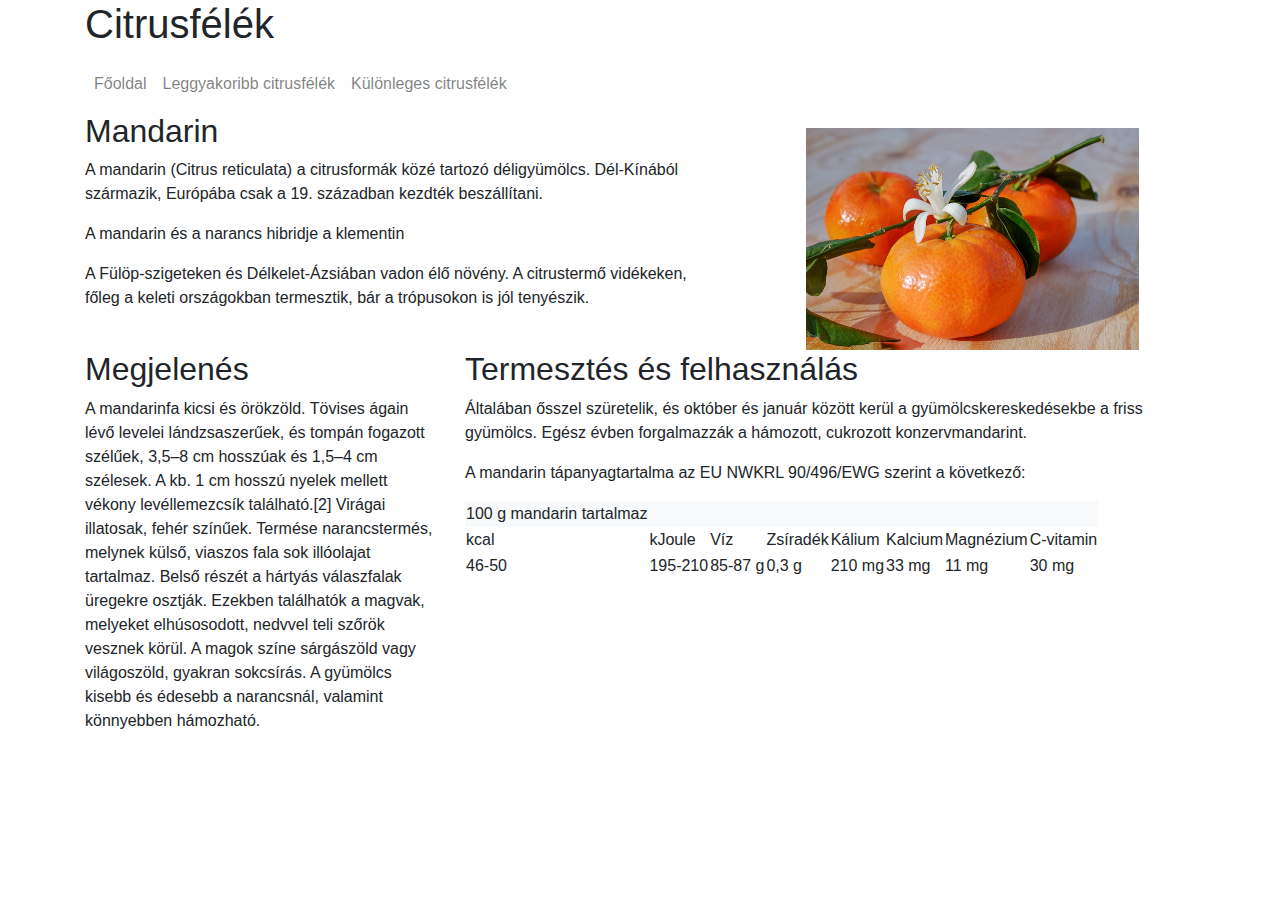
==== mandarin.html @ 83dd35d2 "Add files via upload" ====
<!DOCTYPE html>
<html>

<head>    
    <meta name="viewport" content="width=device-width, initial-scale=1, shrink-to-fit=no">    
    <link rel="stylesheet" href="bootstrap/css/bootstrap.min.css">    
</head>

<body>
    <header class="container">
        <div class="row">
            <div class="col-12">
                <h1 class="d-none d-sm-block">Citrusfélék</h1>
            </div>
        </div>
    </header>
    <nav class="container navbar navbar-expand-lg navbar-light ">
        <button class="navbar-toggler ml-auto" type="button" data-toggle="collapse" data-target="#navbarNavAltMarkup"
            aria-controls="navbarNavAltMarkup" aria-expanded="false" aria-label="Toggle navigation">
            <span class="navbar-toggler-icon"></span>
        </button>
        <div class="collapse navbar-collapse" id="navbarNavAltMarkup">
            <div class="navbar-nav">
                <a class="nav-link" href="index.html">Főoldal</a>
                <a class="nav-link" href="index.html#leggyakoribb">Leggyakoribb citrusfélék</a>
                <a class="nav-link" href="index.html#kulonleges">Különleges citrusfélék</a>                
            </div>
        </div>
    </nav>
    <main class="container ">
        <article class="row">
            <div class="col-md-7">
                <h2>Mandarin</h2>
                <p>A mandarin (Citrus reticulata) a citrusformák közé tartozó déligyümölcs.
                    Dél-Kínából származik, Európába csak a 19. században kezdték beszállítani.</p>
                <p>A mandarin és a narancs hibridje a klementin</p>
                <p>A Fülöp-szigeteken és Délkelet-Ázsiában vadon élő növény. A citrustermő vidékeken, főleg a keleti
                    országokban termesztik, bár a trópusokon is jól tenyészik.</p>

            </div>
            <div class="col-md-5">
                <img src="img/mandarin2.jpg" class="w-75 mt-3 mx-auto d-block" alt="Mandarin">
            </div>
            <div class="col-12 col-xl-4">
                <h2>Megjelenés</h2>
                <p>A mandarinfa kicsi és örökzöld. Tövises ágain lévő levelei lándzsaszerűek, és tompán fogazott
                    szélűek, 3,5–8 cm hosszúak és 1,5–4 cm szélesek. A kb. 1 cm hosszú nyelek mellett vékony
                    levéllemezcsík található.[2] Virágai illatosak, fehér színűek. Termése narancstermés, melynek külső,
                    viaszos fala sok illóolajat tartalmaz. Belső részét a hártyás válaszfalak üregekre osztják. Ezekben
                    találhatók a magvak, melyeket elhúsosodott, nedvvel teli szőrök vesznek körül. A magok színe
                    sárgászöld vagy világoszöld, gyakran sokcsírás. A gyümölcs kisebb és édesebb a narancsnál, valamint
                    könnyebben hámozható. </p>
            </div>
            <div class="col-12 col-xl-8">
                <h2>Termesztés és felhasználás</h2>
                <p>
                    Általában ősszel szüretelik, és október és január között kerül a gyümölcskereskedésekbe a friss
                    gyümölcs. Egész évben forgalmazzák a hámozott, cukrozott konzervmandarint.</p>

                <p class="d-none d-md-block"> A mandarin tápanyagtartalma az EU NWKRL 90/496/EWG szerint a következő:
                </p>
                <table class="d-none d-md-table">
                    <thead>
                        <tr class="bg-light">
                            <td>100 g mandarin tartalmaz</td>
                            <td></td>
                            <td></td>
                            <td></td>
                            <td></td>
                            <td></td>
                            <td></td>
                            <td></td>
                        </tr>
                        <tr>
                            <td>kcal</td>
                            <td>kJoule</td>
                            <td>Víz</td>
                            <td>Zsíradék</td>
                            <td>Kálium</td>
                            <td>Kalcium</td>
                            <td>Magnézium</td>
                            <td>C-vitamin</td>
                        </tr>
                    </thead>
                    <tbody>
                        <tr>
                            <td>46-50</td>
                            <td>195-210</td>
                            <td>85-87 g</td>
                            <td>0,3 g</td>
                            <td>210 mg</td>
                            <td>33 mg</td>
                            <td>11 mg</td>
                            <td>30 mg</td>
                        </tr>
                    </tbody>
                </table>
            </div>
        </article>
    </main>
    <script src="bootstrap/js/jquery-3.5.1.min.js"></script>
    <script src="bootstrap/js/bootstrap.min.js"></script>
</body>

</html>
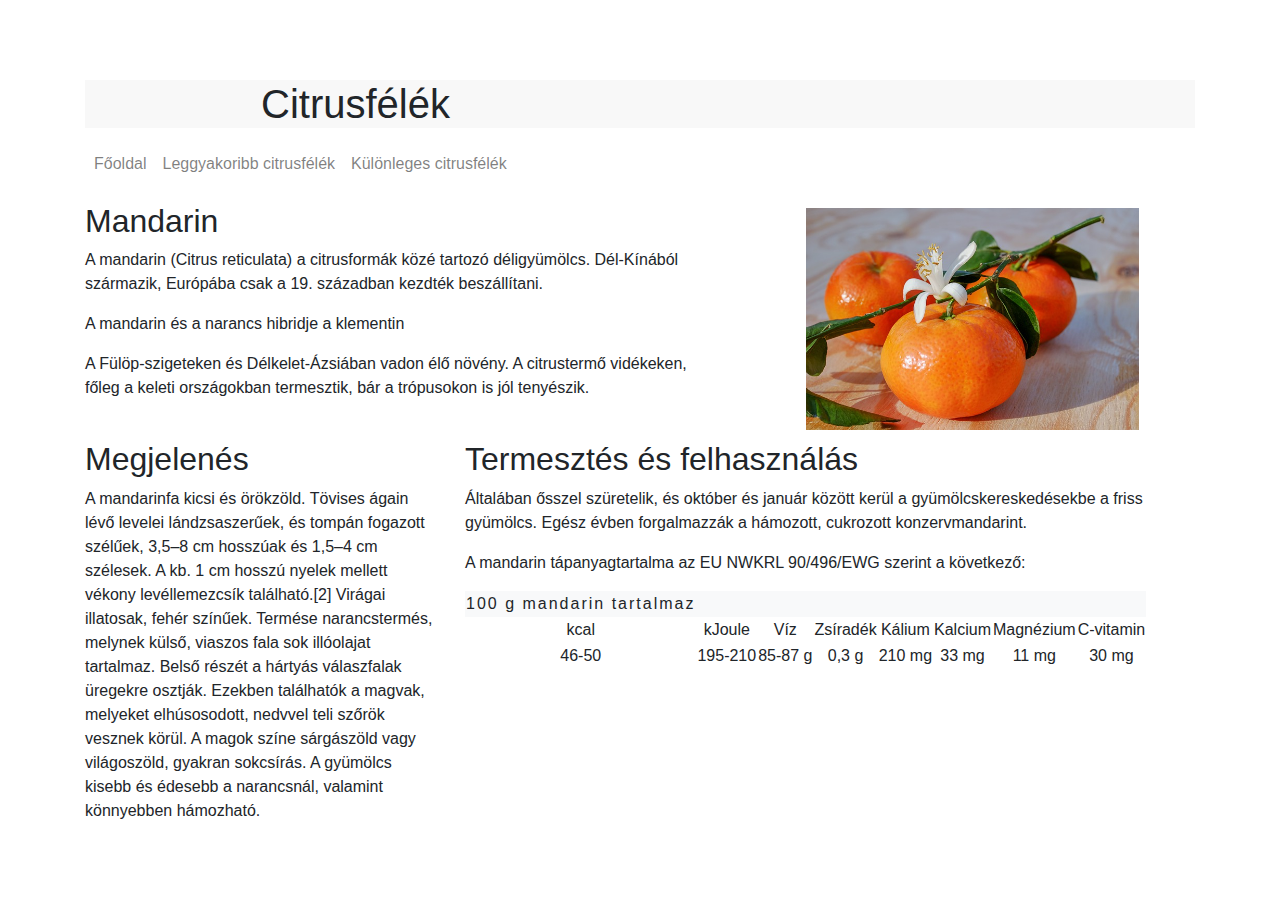
==== commit f4442268: "2. feladat" ====
--- a/mandarin.html
+++ b/mandarin.html
@@ -1,9 +1,12 @@
 <!DOCTYPE html>
-<html>
+<html lang="hu">
 
-<head>    
+<head>  
+    <meta charset="UTF-8">     
     <meta name="viewport" content="width=device-width, initial-scale=1, shrink-to-fit=no">    
-    <link rel="stylesheet" href="bootstrap/css/bootstrap.min.css">    
+    <link rel="stylesheet" href="bootstrap/css/bootstrap.min.css">   
+        <link rel="stylesheet" href="css/style.css">
+    <title>Citrusfélék</title>
 </head>
 
 <body>
--- a/css/style.css
+++ b/css/style.css
@@ -0,0 +1,34 @@
+
+header{    
+    background-position: center center;
+}
+
+h1{
+    background-color: rgb(248, 248, 248);
+    margin-top: 80px;
+    padding-left: 11rem;    
+}
+
+h2{    
+    margin-top: 10px;    
+}
+
+h3{    
+    font-weight: bold;
+    color: #894f3b;    
+}
+
+
+li{
+    list-style-image: url(../img/lemon2.png);
+}
+
+
+td,th{
+    text-align: center;
+}
+
+thead>tr:first-child{    
+    letter-spacing: 2px;    
+}
+
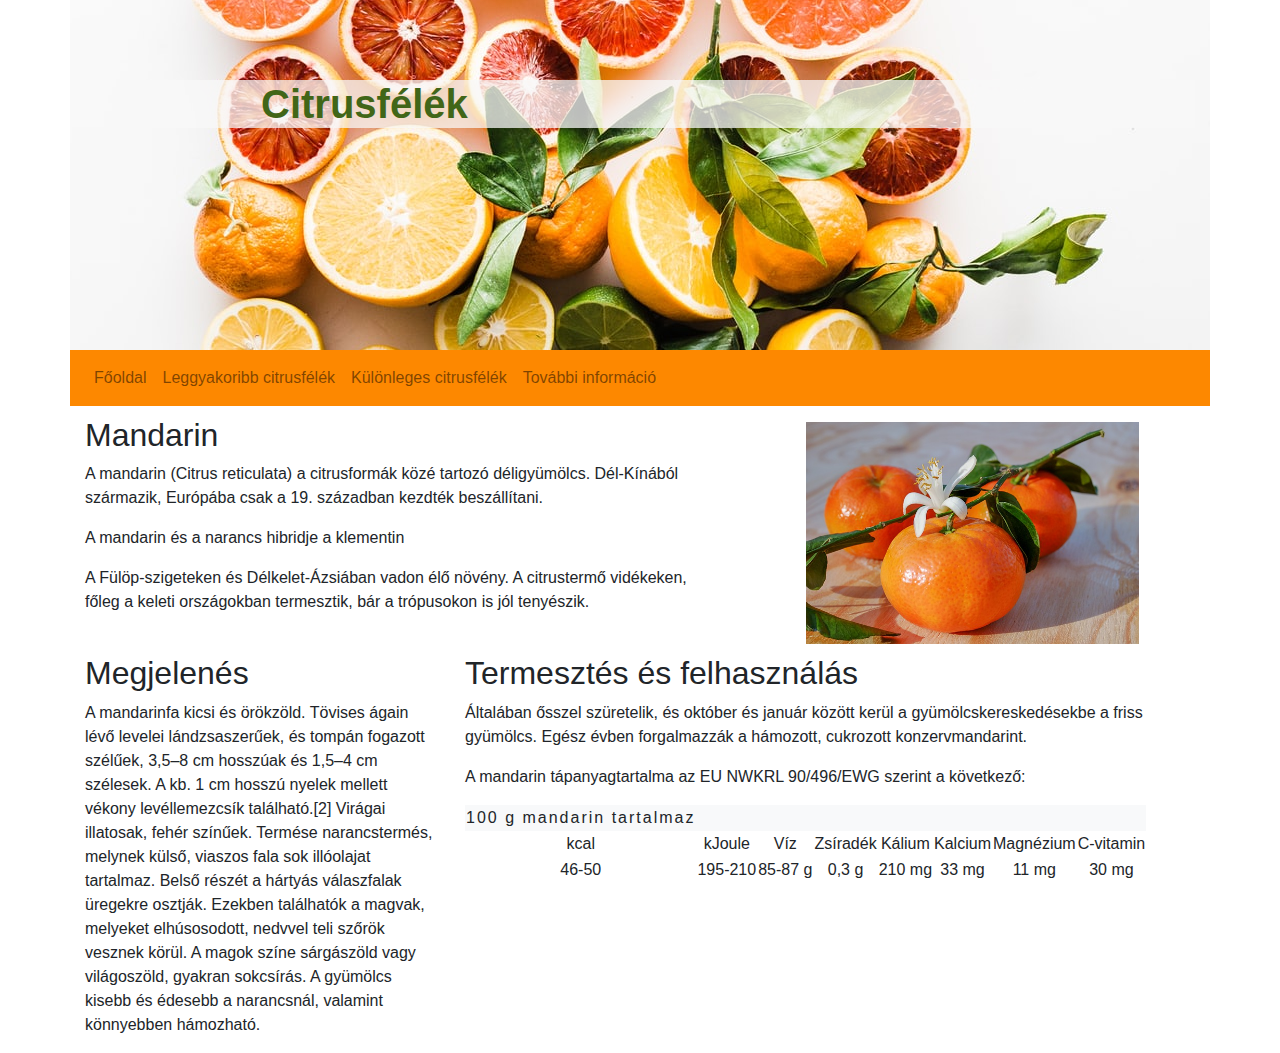
==== commit 913f6509: "6. feladat" ====
--- a/mandarin.html
+++ b/mandarin.html
@@ -26,7 +26,8 @@
             <div class="navbar-nav">
                 <a class="nav-link" href="index.html">Főoldal</a>
                 <a class="nav-link" href="index.html#leggyakoribb">Leggyakoribb citrusfélék</a>
-                <a class="nav-link" href="index.html#kulonleges">Különleges citrusfélék</a>                
+                <a class="nav-link" href="index.html#kulonleges">Különleges citrusfélék</a>
+                <a class="nav-link" target="_blank" href="https://hu.wikipedia.org/wiki/Citrusform%C3%A1k">További információ</a>                           
             </div>
         </div>
     </nav>
--- a/css/style.css
+++ b/css/style.css
@@ -1,12 +1,15 @@
 
 header{    
     background-position: center center;
+    height: 350px;
+    background-image: url(../img/bg2.jpg);
 }
-
 h1{
-    background-color: rgb(248, 248, 248);
+    background-color: rgb(248, 248, 248, 0.75);
     margin-top: 80px;
     padding-left: 11rem;    
+    color: #416618;
+    font-weight: bold;
 }
 
 h2{    
@@ -32,3 +35,7 @@
     letter-spacing: 2px;    
 }
 
+.navbar {
+
+    background-color: #fd8800;
+}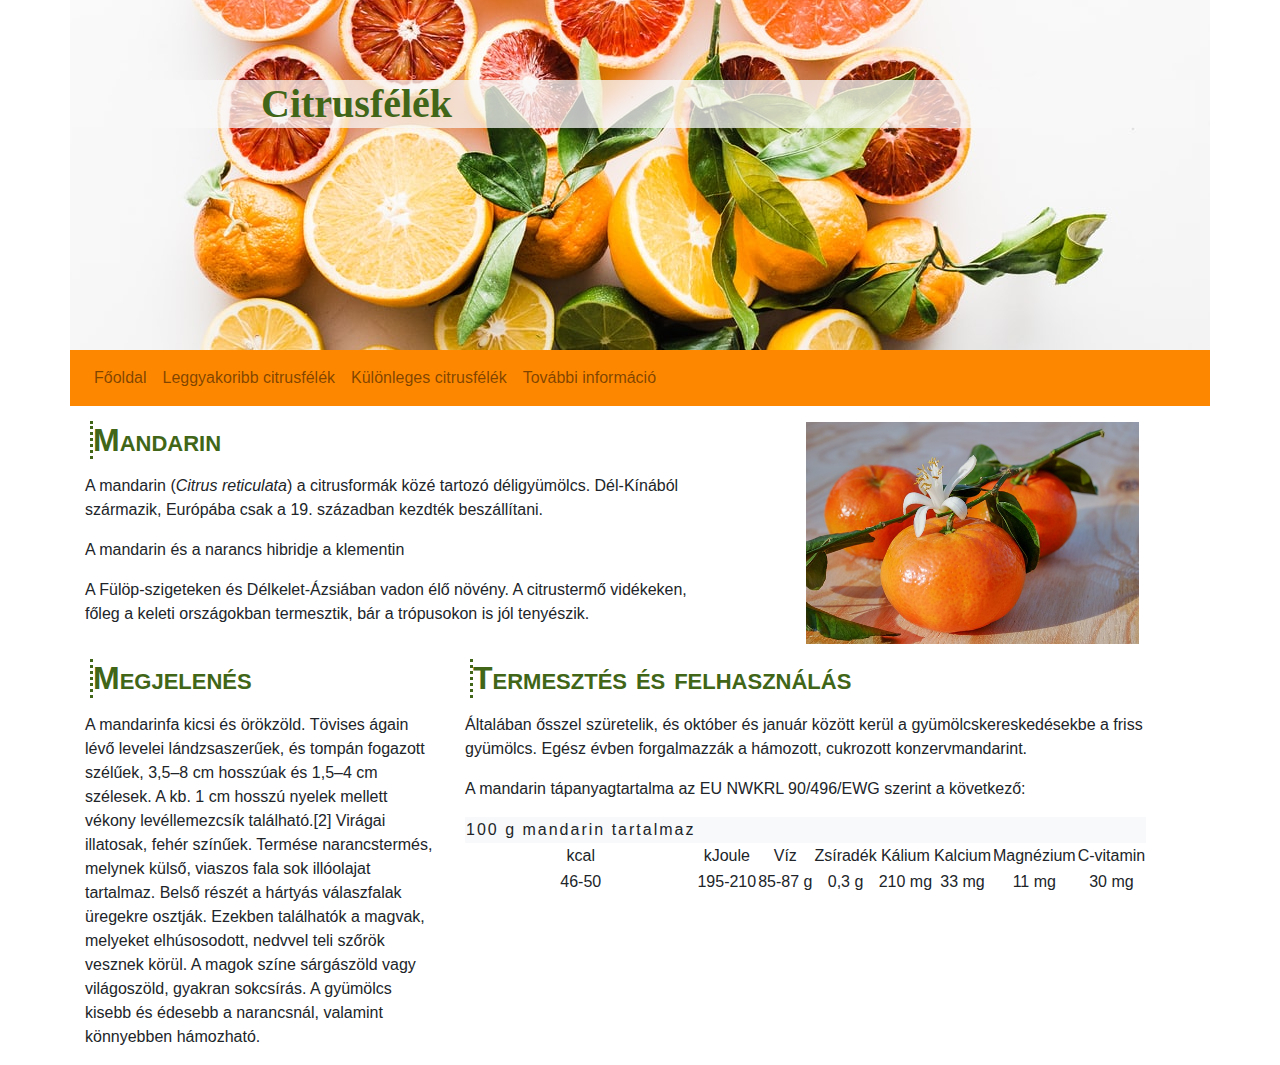
==== commit 74d8e654: "14. feladat" ====
--- a/mandarin.html
+++ b/mandarin.html
@@ -34,8 +34,8 @@
     <main class="container ">
         <article class="row">
             <div class="col-md-7">
-                <h2>Mandarin</h2>
-                <p>A mandarin (Citrus reticulata) a citrusformák közé tartozó déligyümölcs.
+                <h2><b>Mandarin</b></h2>
+                <p>A mandarin (<i>Citrus reticulata</i>) a citrusformák közé tartozó déligyümölcs.
                     Dél-Kínából származik, Európába csak a 19. században kezdték beszállítani.</p>
                 <p>A mandarin és a narancs hibridje a klementin</p>
                 <p>A Fülöp-szigeteken és Délkelet-Ázsiában vadon élő növény. A citrustermő vidékeken, főleg a keleti
--- a/css/style.css
+++ b/css/style.css
@@ -7,13 +7,19 @@
 h1{
     background-color: rgb(248, 248, 248, 0.75);
     margin-top: 80px;
-    padding-left: 11rem;    
+    padding-left: 11rem; 
+    font-family:  Verdana;
     color: #416618;
     font-weight: bold;
 }
 
 h2{    
-    margin-top: 10px;    
+    margin: 15px 5px;  
+    color: #416618;
+    font-weight: bold;
+border-left: 3px dotted;
+font-variant: small-caps;
+
 }
 
 h3{    
@@ -36,6 +42,5 @@
 }
 
 .navbar {
-
     background-color: #fd8800;
 }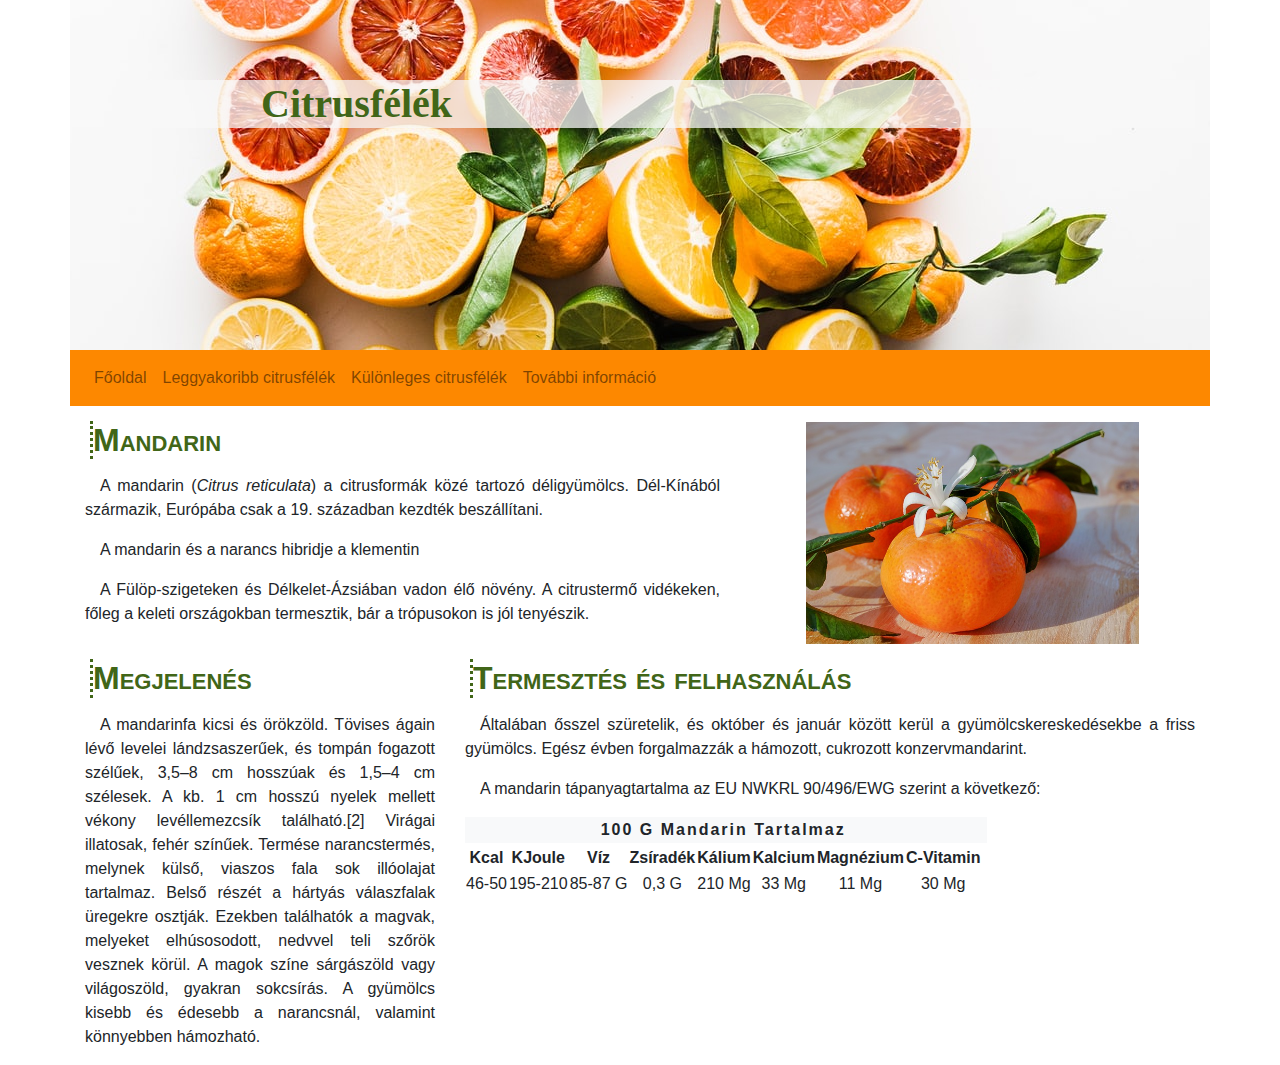
==== commit e5e99072: "17-18. feladat" ====
--- a/mandarin.html
+++ b/mandarin.html
@@ -63,27 +63,27 @@
 
                 <p class="d-none d-md-block"> A mandarin tápanyagtartalma az EU NWKRL 90/496/EWG szerint a következő:
                 </p>
-                <table class="d-none d-md-table">
+                <table style="table table-striped" class="d-none d-md-table">
                     <thead>
                         <tr class="bg-light">
-                            <td>100 g mandarin tartalmaz</td>
-                            <td></td>
-                            <td></td>
-                            <td></td>
-                            <td></td>
-                            <td></td>
-                            <td></td>
-                            <td></td>
+                            <th colspan="8">100 g mandarin tartalmaz</th>
+                            <th></th>
+                            <th></th>
+                            <th></th>
+                            <thead></thead>
+                            <th></th>
+                            <th></th>
+                            <th></th>
                         </tr>
                         <tr>
-                            <td>kcal</td>
-                            <td>kJoule</td>
-                            <td>Víz</td>
-                            <td>Zsíradék</td>
-                            <td>Kálium</td>
-                            <td>Kalcium</td>
-                            <td>Magnézium</td>
-                            <td>C-vitamin</td>
+                            <th>kcal</th>
+                            <th>kJoule</th>
+                            <th>Víz</th>
+                            <th>Zsíradék</th>
+                            <th>Kálium</th>
+                            <th>Kalcium</th>
+                            <th>Magnézium</th>
+                            <th>C-vitamin</th>
                         </tr>
                     </thead>
                     <tbody>
--- a/css/style.css
+++ b/css/style.css
@@ -24,17 +24,22 @@
 
 h3{    
     font-weight: bold;
-    color: #894f3b;    
+    color: #894f3b;
+    letter-spacing: 1px; 
+    font-weight: 130%;  
 }
 
 
 li{
     list-style-image: url(../img/lemon2.png);
+ text-align:left;
+margin-left: 40px;
 }
 
 
 td,th{
     text-align: center;
+    text-transform:  capitalize ;
 }
 
 thead>tr:first-child{    
@@ -43,4 +48,8 @@
 
 .navbar {
     background-color: #fd8800;
+}
+p{
+    text-align: justify;
+    text-indent: 15px;
 }